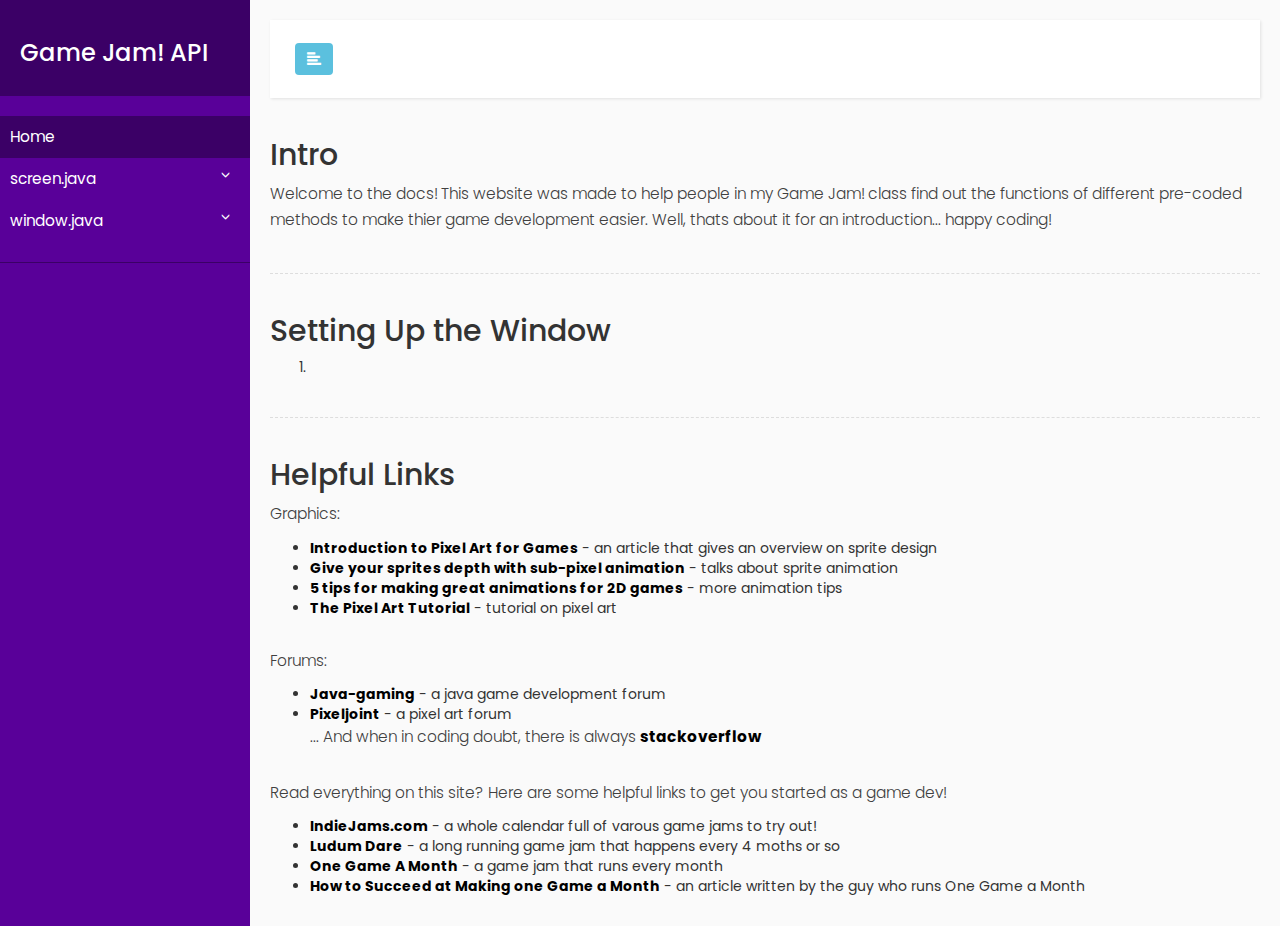
==== index.html @ e4d67fad "Update 1.0" ====
<!DOCTYPE html>
<html>
    <head>
        <meta charset="utf-8">
        <meta name="viewport" content="width=device-width, initial-scale=1.0">
        <meta http-equiv="X-UA-Compatible" content="IE=edge">

        <title>Game Jam! | Docs</title>

         <!-- Bootstrap CSS CDN -->
        <link rel="stylesheet" href="https://maxcdn.bootstrapcdn.com/bootstrap/3.3.7/css/bootstrap.min.css">
        <!-- Custom CSS & Stuff -->
        <link rel="stylesheet" href="mods.css">
        <link href="https://fonts.googleapis.com/css?family=Roboto+Slab" rel="stylesheet">
    </head>
    <body>

        <div class="wrapper">
            <!-- Sidebar Holder -->
            <nav id="sidebar">
                <div class="sidebar-header">
                    <h3>Game Jam! API</h3>
                </div>

                <ul class="list-unstyled components">
                    <li class="active">
                        <a href="#">Home</a>
                    </li>
                    <li>
                        <a href="#homeSubmenu" data-toggle="collapse" aria-expanded="false">screen.java</a>
                        <ul class="collapse list-unstyled" id="homeSubmenu">
                            <li><a href="api.html">Intro</a></li>
                            <li><a href="#">clear();</a></li>
                            <li><a href="#">drawRect();</a></li>
                            <li><a href="#">fillRect();</a></li>
                            <li><a href="#">fillRectBlend();</a></li>
                            <li><a href="#">drawString();</a></li>
                            <li><a href="#">drawTexture();</a></li>
                        </ul>
                        <a href="#pageSubmenu" data-toggle="collapse" aria-expanded="false">window.java</a>
                        <ul class="collapse list-unstyled" id="pageSubmenu">
                            <li><a href="#">Intro</a></li>
                            <li><a href="#">setWindowSize();</a></li>
                        </ul>
                    </li>
                </ul>

                <!--
                <ul class="list-unstyled CTAs">
                    <li><a href="https://bootstrapious.com/tutorial/files/sidebar.zip" class="download">Download source</a></li>
                    <li><a href="https://bootstrapious.com/p/bootstrap-sidebar" class="article">Back to article</a></li>
                </ul>
                -->
            </nav>

            <!-- Page Content Holder -->
            <div id="content">

                <nav class="navbar navbar-default">
                    <div class="container-fluid">

                        <div class="navbar-header">
                            <button type="button" id="sidebarCollapse" class="btn btn-info navbar-btn">
                                <i class="glyphicon glyphicon-align-left"></i>
                            </button>
                        </div>

                        <!--
                        <div class="collapse navbar-collapse" id="bs-example-navbar-collapse-1">
                            <ul class="nav navbar-nav navbar-right">
                                <li><a href="#">Page</a></li>
                                <li><a href="#">Page</a></li>
                                <li><a href="#">Page</a></li>
                                <li><a href="#">Page</a></li>
                            </ul>
                        </div>
                        -->
                    </div>
                </nav>

                <h2>Intro</h2>
                <p>Welcome to the docs! This website was made to help people in my Game Jam! class find out the functions of different pre-coded methods to make thier game development easier. Well, thats about it for an introduction... happy coding!</p>

                <div class="line"></div>

                <h2>Setting Up the Window</h2>
                <ol class="list">
                    <li></li>
                </ol>

                <div class="line"></div>

                <h2>Helpful Links</h2>
                <p>Graphics:</p>
                <ul class="linklist">
                    <li><a href="https://www.raywenderlich.com/14865/introduction-to-pixel-art-for-games">Introduction to Pixel Art for Games</a> - an article that gives an overview on sprite design</li>
                    <li><a href="https://2dwillneverdie.com/tutorial/give-your-sprites-depth-with-sub-pixel-animation/">Give your sprites depth with sub-pixel animation</a> - talks about sprite animation</li>
                    <li><a href="https://www.gamasutra.com/view/news/176663/5_tips_for_making_great_animations_for_2D_games.php">5 tips for making great animations for 2D games</a> - more animation tips</li>
                    <li><a href="http://pixeljoint.com/forum/forum_posts.asp?TID=11299">The Pixel Art Tutorial</a> - tutorial on pixel art</li>
                </ul>
                <br>
                <p>Forums:</p>
                <ul class="linklist">
                    <li><a href="http://www.java-gaming.org/">Java-gaming</a> - a java game development forum</li>
                    <li><a href="http://pixeljoint.com/forum/">Pixeljoint</a> - a pixel art forum</li>

                    <p>... And when in coding doubt, there is always <a href="https://stackoverflow.com/">stackoverflow</a></p>
                </ul>
                <br>
                <p>Read everything on this site? Here are some helpful links to get you started as a game dev!</p>
                <ul class="linklist">
                  <li><a href="http://www.indiegamejams.com/">IndieJams.com</a> - a whole calendar full of varous game jams to try out!</li>
                  <li><a href="https://ldjam.com/">Ludum Dare</a> - a long running game jam that happens every 4 moths or so</li>
                  <li><a href="http://www.onegameamonth.com/">One Game A Month</a> - a game jam that runs every month</li>
                  <li><a href="https://gamedevelopment.tutsplus.com/articles/1gam-how-to-succeed-at-making-one-game-a-month--gamedev-3695">How to Succeed at Making one Game a Month</a> - an article written by the guy who runs One Game a Month</li>
                </ul>

            </div>
        </div>





        <!-- jQuery CDN -->
         <script src="https://code.jquery.com/jquery-1.12.0.min.js"></script>
         <!-- Bootstrap Js CDN -->
         <script src="https://maxcdn.bootstrapcdn.com/bootstrap/3.3.7/js/bootstrap.min.js"></script>

         <script type="text/javascript">
             $(document).ready(function () {
                 $('#sidebarCollapse').on('click', function () {
                     $('#sidebar').toggleClass('active');
                 });
             });
         </script>
    </body>
</html>
---- mods.css ----
/*
    DEMO STYLE
*/
@import "https://fonts.googleapis.com/css?family=Poppins:300,400,500,600,700";


body {
    font-family: 'Poppins', sans-serif;
    background: #fafafa;
}

p {
    font-family: 'Poppins', sans-serif;
    font-size: 1.1em;
    font-weight: 300;
    line-height: 1.7em;
    color: #404040;
}

a, a:hover, a:focus {
    color: inherit;
    text-decoration: none;
    transition: all 0.3s;
}

.navbar {
    padding: 15px 10px;
    background: #fff;
    border: none;
    border-radius: 0;
    margin-bottom: 40px;
    box-shadow: 1px 1px 3px rgba(0, 0, 0, 0.1);
}

.navbar-btn {
    box-shadow: none;
    outline: none !important;
    border: none;
}

.line {
    width: 100%;
    height: 1px;
    border-bottom: 1px dashed #ddd;
    margin: 40px 0;
}

/* ---------------------------------------------------
    SIDEBAR STYLE
----------------------------------------------------- */
.wrapper {
    display: flex;
    align-items: stretch;
}

#sidebar {
    min-width: 250px;
    max-width: 250px;
    background: #590099;
    color: #fff;
    transition: all 0.3s;
}

#sidebar.active {
    margin-left: -250px;
}

#sidebar .sidebar-header {
    padding: 20px;
    background: #3b0066;
}

#sidebar ul.components {
    padding: 20px 0;
    border-bottom: 1px solid #3b0066;
}

#sidebar ul p {
    color: #fff;
    padding: 10px;
}

#sidebar ul li a {
    padding: 10px;
    font-size: 1.1em;
    display: block;
}
#sidebar ul li a:hover {
    color: #3b0066;
    background: #fff;
}

#sidebar ul li.active > a, a[aria-expanded="true"] {
    color: #fff;
    background: #3b0066;
}


a[data-toggle="collapse"] {
    position: relative;
}

a[aria-expanded="false"]::before, a[aria-expanded="true"]::before {
    content: '\e259';
    display: block;
    position: absolute;
    right: 20px;
    font-family: 'Glyphicons Halflings';
    font-size: 0.6em;
}
a[aria-expanded="true"]::before {
    content: '\e260';
}


ul ul a {
    font-size: 0.9em !important;
    padding-left: 30px !important;
    background: #3b0066;
}

ul.CTAs {
    padding: 20px;
}

ul.CTAs a {
    text-align: center;
    font-size: 0.9em !important;
    display: block;
    border-radius: 5px;
    margin-bottom: 5px;
}

a.download {
    background: #fff;
    color: #3b0066;
}

a.article, a.article:hover {
    background: #3b0066 !important;
    color: #fff !important;
}

/* ---------------------------------------------------
    CONTENT STYLE
----------------------------------------------------- */
#content {
    padding: 20px;
    min-height: 100vh;
    transition: all 0.3s;
}
.example {
    padding: 20px;
    height: auto;
    width: 50vw;
    border: 1px solid black;
    background-color: #33333e;
    color: white;
    font-family: 'Roboto Slab', serif; //change this
}
.comment {
    color: gray;
}
.linklist a {
    color: black;
    font-weight: bold;
    transition: all 0.3s ease-in;
    text-decoration:none;
}
.linklist a:hover {
    -webkit-stroke-width: 5.3px;
    -webkit-stroke-color: #ab5fff;
    -webkit-fill-color: #ab5fff;
    text-shadow: 1px 0px 20px #ab5fff;
}
.linklist a:visited {
    color: 	#737373;
}

/* ---------------------------------------------------
    MEDIAQUERIES
----------------------------------------------------- */
@media (max-width: 768px) {
    #sidebar {
        margin-left: -250px;
    }
    #sidebar.active {
        margin-left: 0;
    }
    #sidebarCollapse span {
        display: none;
    }
}
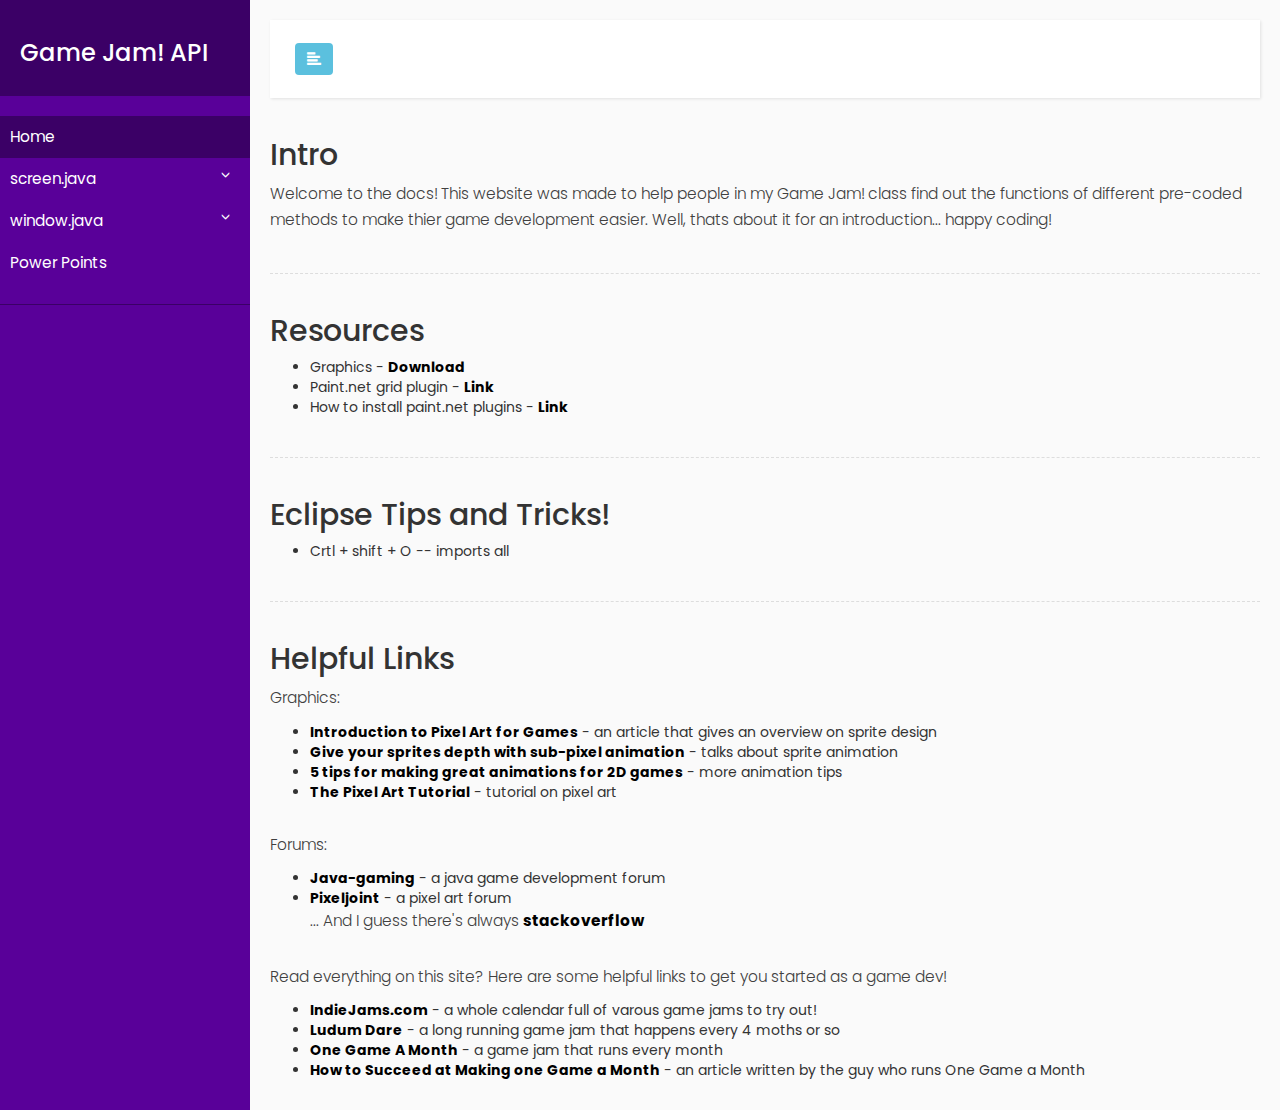
==== commit 247cd746: "Update 2.0" ====
--- a/index.html
+++ b/index.html
@@ -43,6 +43,9 @@
                             <li><a href="#">setWindowSize();</a></li>
                         </ul>
                     </li>
+                    <li>
+                        <a href="ppts.html">Power Points</a>
+                    </li>
                 </ul>
 
                 <!--
@@ -83,10 +86,19 @@
 
                 <div class="line"></div>
 
-                <h2>Setting Up the Window</h2>
-                <ol class="list">
-                    <li></li>
-                </ol>
+                <h2>Resources</h2>
+                <ul class="linklist">
+                    <li>Graphics - <a href="/downloads/Graphics" download>Download</a></li>
+                    <li>Paint.net grid plugin - <a href="https://forums.getpaint.net/topic/1964-grid-maker-plugin-v30-updated-july-2-2014/">Link</a></li>
+                    <li>How to install paint.net plugins - <a href="http://boltbait.com/pdn/InstallingEffects.asp">Link</a></li>
+                </ul>
+
+                <div class="line"></div>
+
+                <h2>Eclipse Tips and Tricks!</h2>
+                <ul>
+                    <li>Crtl + shift + O -- imports all</li>
+                </ul>
 
                 <div class="line"></div>
 
@@ -104,7 +116,7 @@
                     <li><a href="http://www.java-gaming.org/">Java-gaming</a> - a java game development forum</li>
                     <li><a href="http://pixeljoint.com/forum/">Pixeljoint</a> - a pixel art forum</li>
 
-                    <p>... And when in coding doubt, there is always <a href="https://stackoverflow.com/">stackoverflow</a></p>
+                    <p>... And I guess there's always <a href="https://stackoverflow.com/">stackoverflow</a></p>
                 </ul>
                 <br>
                 <p>Read everything on this site? Here are some helpful links to get you started as a game dev!</p>
--- a/mods.css
+++ b/mods.css
@@ -1,8 +1,4 @@
-/*
-    DEMO STYLE
-*/
 @import "https://fonts.googleapis.com/css?family=Poppins:300,400,500,600,700";
-
 
 body {
     font-family: 'Poppins', sans-serif;
@@ -46,6 +42,23 @@
 }
 
 /* ---------------------------------------------------
+    SCROLLBAR STYLE
+----------------------------------------------------- */
+
+body::-webkit-scrollbar {
+    width: .5em;
+}
+
+body::-webkit-scrollbar-track {
+    -webkit-box-shadow: inset 0 0 6px rgba(0,0,0,0.3);
+}
+
+body::-webkit-scrollbar-thumb {
+  background-color: darkgrey;
+  outline: 1px solid slategrey;
+}
+
+/* ---------------------------------------------------
     SIDEBAR STYLE
 ----------------------------------------------------- */
 .wrapper {
@@ -151,9 +164,12 @@
 }
 .example {
     padding: 20px;
+    margin-top: 1vh;
+    margin-bottom: 2vh;
     height: auto;
     width: 50vw;
     border: 1px solid black;
+    border-radius: 5px;
     background-color: #33333e;
     color: white;
     font-family: 'Roboto Slab', serif; //change this
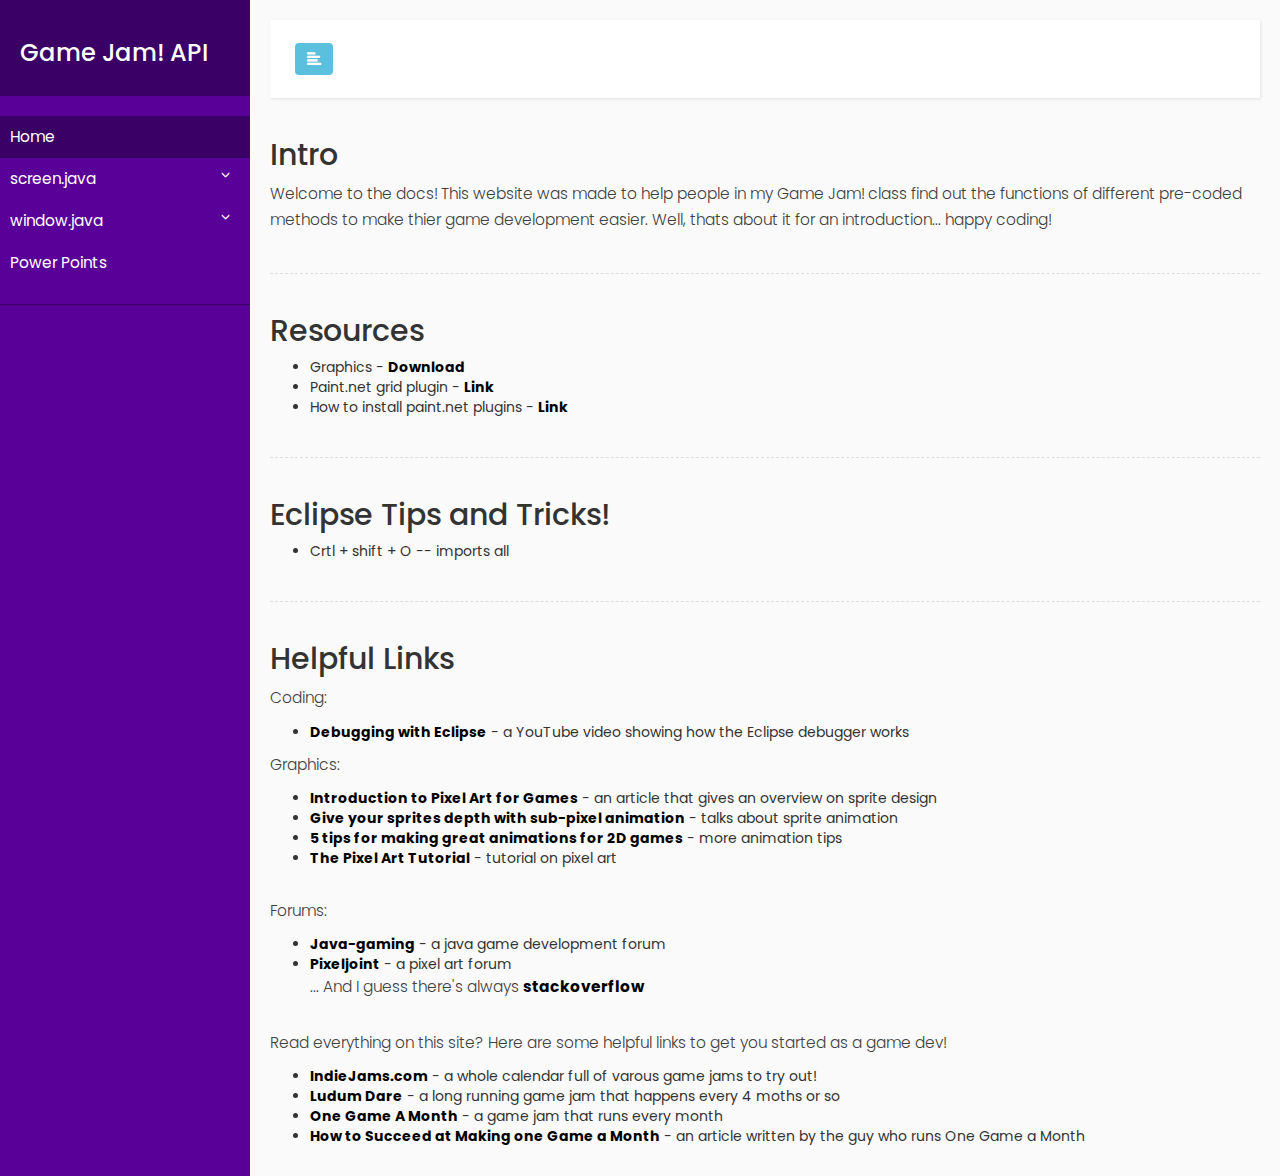
==== commit 5e6a0f6b: "DOWNLOAD" ====
--- a/index.html
+++ b/index.html
@@ -88,7 +88,7 @@
 
                 <h2>Resources</h2>
                 <ul class="linklist">
-                    <li>Graphics - <a href="/downloads/Graphics" download>Download</a></li>
+                    <li>Graphics - <a href="/downloads/Graphics.zip" download>Download</a></li>
                     <li>Paint.net grid plugin - <a href="https://forums.getpaint.net/topic/1964-grid-maker-plugin-v30-updated-july-2-2014/">Link</a></li>
                     <li>How to install paint.net plugins - <a href="http://boltbait.com/pdn/InstallingEffects.asp">Link</a></li>
                 </ul>
@@ -103,6 +103,10 @@
                 <div class="line"></div>
 
                 <h2>Helpful Links</h2>
+                <p>Coding:</p>
+                <ul class="linklist">
+                    <li><a href"https://www.youtube.com/watch?v=9gAjIQc4bPU">Debugging with Eclipse</a> - a YouTube video showing how the Eclipse debugger works</li>
+                </ul>
                 <p>Graphics:</p>
                 <ul class="linklist">
                     <li><a href="https://www.raywenderlich.com/14865/introduction-to-pixel-art-for-games">Introduction to Pixel Art for Games</a> - an article that gives an overview on sprite design</li>
